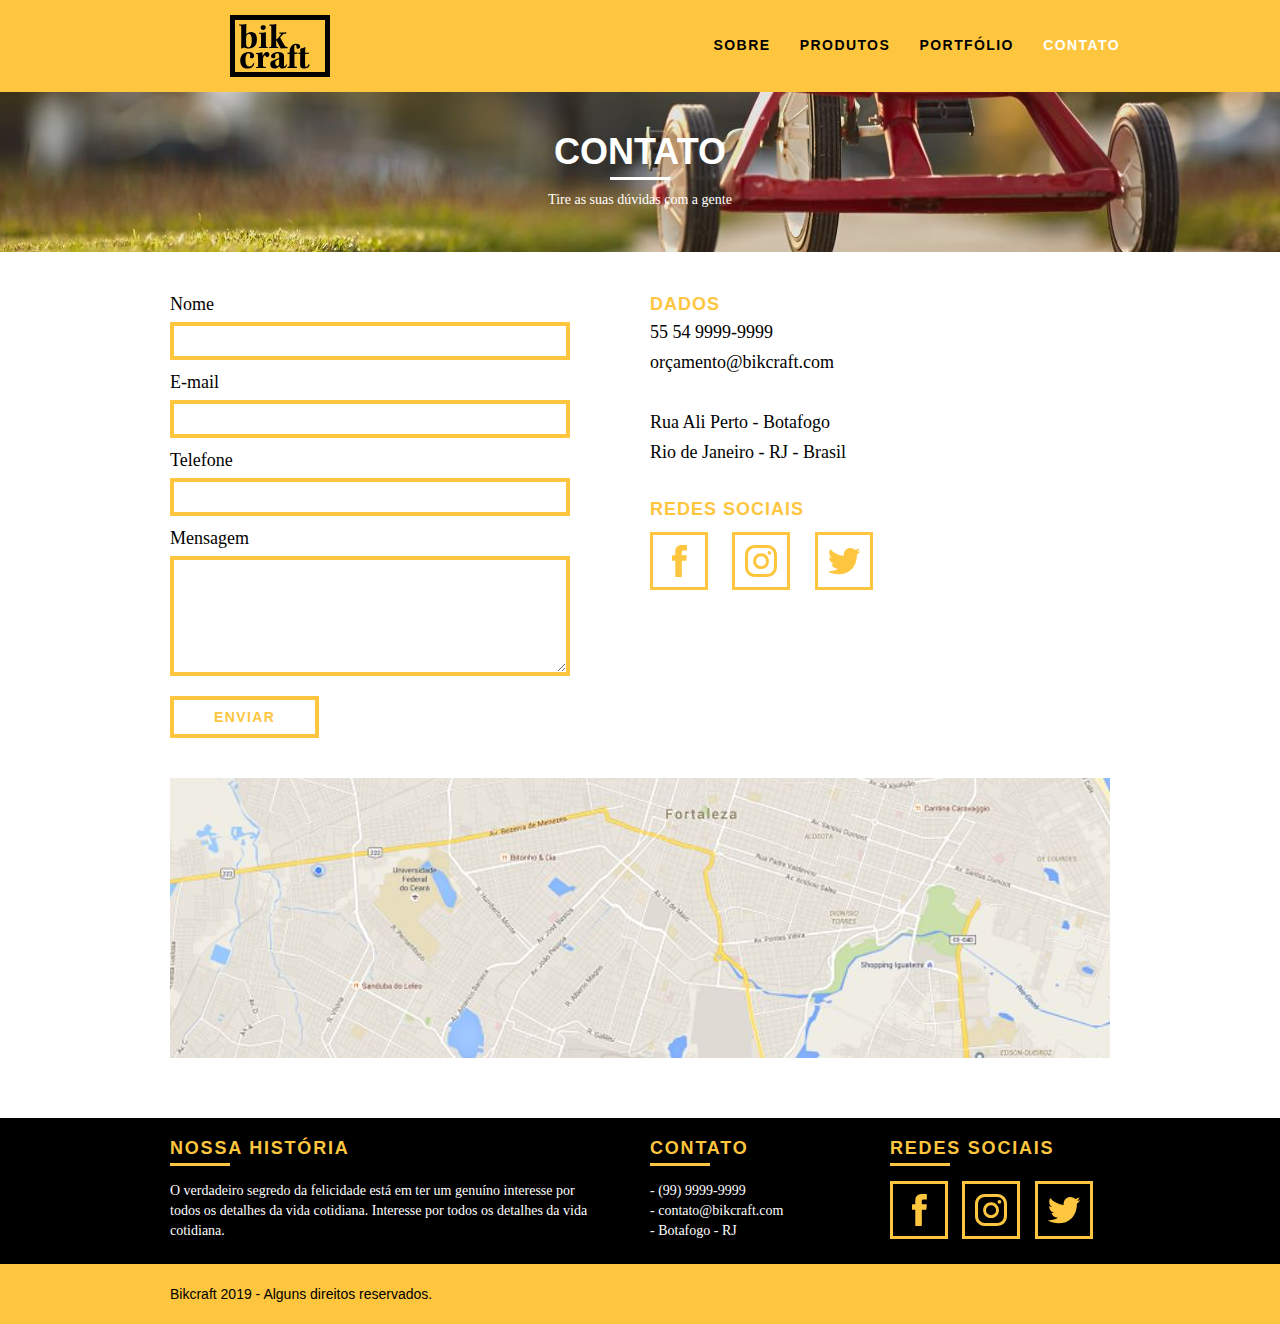
==== contato.html @ 880628d0 "Página de contato e responsividade" ====
<!DOCTYPE html>
<html lang="pt-br">
  <head>
    <meta charset="UTF-8" />
    <meta http-equiv="X-UA-Compatible" content="IE=edge" />
    <meta name="viewport" content="width=device-width, initial-scale=1.0" />
    <title>Bikcraft</title>
    <link rel="stylesheet" href="css/normalize.css" />
    <link rel="stylesheet" href="css/reset.css" />
    <link rel="stylesheet" href="css/grid.css" />
    <link rel="stylesheet" href="css/style.css" />
  </head>
  <body>
    <header class="header">
      <div class="container">
        <a href="index.html" class="grid-4">
          <img src="img/bikcraft.svg" alt="Bikcraft" />
        </a>
        <nav class="header_menu" class="grid-12">
          <ul>
            <li><a href="sobre.html">Sobre</a></li>
            <li><a href="produtos.html">Produtos</a></li>
            <li><a href="portfolio.html">Portfólio</a></li>
            <li><a href="contato.html" class="menu-ativo">Contato</a></li>
          </ul>
        </nav>
      </div>
    </header>
    <main id="contato">
      <section class="contato-introducao introducao-pags">
        <div class="container">
          <h1>Contato</h1>
          <p>Tire as suas dúvidas com a gente</p>
        </div>
      </section>
      <section class="contato container">
        <form id="contato-form" class="form grid-8">
          <label for="nome">Nome</label>
          <input type="text" id="nome" />
          <label for="email">E-mail</label>
          <input type="text" id="email" />
          <label for="telefone">Telefone</label>
          <input type="text" id="telefone" />
          <label for="mensagem">Mensagem</label>
          <textarea id="mensagem"></textarea>
          <button type="submit" class="btn btn-preto">Enviar</button>
        </form>
        <div class="contato-dados grid-8">
          <h3>Dados</h3>
          <span>55 54 9999-9999</span>
          <span>orçamento@bikcraft.com</span>
          <span>Rua Ali Perto - Botafogo</span>
          <span>Rio de Janeiro - RJ - Brasil</span>
          <h3>Redes sociais</h3>
          <ul>
            <li>
              <a href="http://facebook.com/" target="_blank"
                ><img src="img/redes-sociais/facebook.svg" alt="Facebook"
              /></a>
            </li>
            <li>
              <a href="http://instagram.com/" target="_blank"
                ><img src="img/redes-sociais/instagram.svg" alt="Instagram"
              /></a>
            </li>
            <li>
              <a href="http://twitter.com/" target="_blank"
                ><img src="img/redes-sociais/twitter.svg" alt="Twitter"
              /></a>
            </li>
          </ul>
        </div>
      </section>
      <section class="container contato-mapa">
        <a href="http://google.com/" class="grid-16" target="_blank">
          <img src="img/endereco.jpg" alt="Endereço da Bikcraft" />
        </a>
      </section>
      <footer>
        <div class="footer">
          <div class="container">
            <div class="grid-8 footer-historia">
              <h3>Nossa história</h3>
              <p>
                O verdadeiro segredo da felicidade está em ter um genuíno
                interesse por todos os detalhes da vida cotidiana. Interesse por
                todos os detalhes da vida cotidiana.
              </p>
            </div>

            <div class="grid-4 footer-contato">
              <h3>Contato</h3>
              <ul>
                <li>- (99) 9999-9999</li>
                <li>- contato@bikcraft.com</li>
                <li>- Botafogo - RJ</li>
              </ul>
            </div>

            <div class="grid-4 footer-redes">
              <h3>Redes sociais</h3>
              <ul>
                <li>
                  <a href="http://facebook.com/" target="_blank"
                    ><img src="img/redes-sociais/facebook.svg" alt="Facebook"
                  /></a>
                </li>
                <li>
                  <a href="http://instagram.com/" target="_blank"
                    ><img src="img/redes-sociais/instagram.svg" alt="Instagram"
                  /></a>
                </li>
                <li>
                  <a href="http://twitter.com/" target="_blank"
                    ><img src="img/redes-sociais/twitter.svg" alt="Twitter"
                  /></a>
                </li>
              </ul>
            </div>
          </div>
        </div>

        <div class="copy">
          <div class="container">
            <p class="grid-16">Bikcraft 2019 - Alguns direitos reservados.</p>
          </div>
        </div>
      </footer>
    </main>
  </body>
</html>
---- css/grid.css ----
*, *:before, *:after {
	-webkit-box-sizing: border-box; 
	-moz-box-sizing: border-box; 
	box-sizing: border-box;
  }
  
  .container {
	  width: 960px;
	  margin: 0 auto;
	  padding: 0px;
	  position: relative;
  }
  
  .container:after, .container:before {
	  content: " ";
	  display: table;
  }
  
  .container:after {
	  clear: both;
  }
  
  .grid-1, .grid-2, .grid-3, .grid-4, .grid-5, .grid-6, .grid-7, .grid-8, .grid-9, .grid-10, .grid-11, .grid-12, .grid-13, .grid-14, .grid-15, .grid-16, .grid-1-3 {
	  float: left;
	  margin-left: 10px;
	  margin-right: 10px;
  }
  
  .grid-1 	{width: 40px;}
  .grid-2 	{width: 100px;}
  .grid-3 	{width: 160px;}
  .grid-4 	{width: 220px;}
  .grid-5 	{width: 280px;}
  .grid-6 	{width: 340px;}
  .grid-7 	{width: 400px;}
  .grid-8 	{width: 460px;}
  .grid-9 	{width: 520px;}
  .grid-10 	{width: 580px;}
  .grid-11 	{width: 640px;}
  .grid-12 	{width: 700px;}
  .grid-13 	{width: 760px;}
  .grid-14 	{width: 820px;}
  .grid-15 	{width: 880px;}
  .grid-16 	{width: 940px;}
  .grid-1-3	{width: 300px;}
  
  @media only screen and (min-width: 788px) and (max-width: 979px) {
  
  .container {
	  width: 768px;
  }
  
  .grid-1	{width: 28px;}
  .grid-2	{width: 76px;}
  .grid-3	{width: 124px;}
  .grid-4	{width: 172px;}
  .grid-5	{width: 220px;}
  .grid-6	{width: 268px;}
  .grid-7	{width: 316px;}
  .grid-8	{width: 364px;}
  .grid-9	{width: 412px;}
  .grid-10	{width: 460px;}
  .grid-11	{width: 508px;}
  .grid-12	{width: 556px;}
  .grid-13	{width: 604px;}
  .grid-14	{width: 652px;}
  .grid-15	{width: 700px;}
  .grid-16	{width: 748px;}
  .grid-1-3	{width: 236px;}
  
  }
  
  @media only screen and (max-width: 787px) {
  .container {
	  width: 300px;
  }
  
  .grid-1, .grid-2, .grid-3, .grid-4, .grid-5, .grid-6, .grid-7, .grid-8, .grid-9, .grid-10, .grid-11, .grid-12, .grid-13, .grid-14, .grid-15, .grid-16, .grid-1-3 {
	  width: 300px;
	  margin: 0 0 20px 0;
	  float: none;
  }
  
  }
---- css/style.css ----
:root {
    --yellow: #FEC63E;
    --black: #000;
    --white: #FFF;
}

body {
    font-family: Arial, Helvetica, sans-serif;
}

a {
    transition: ease-in-out 0.3s;
}

p {
    font-family: Georgia, 'Times New Roman', Times, serif;
    font-size: 14px;
    line-height: 20px;
    color: var(--white);
}

h2, h3 {
    font-size: 24px;
    font-weight: bold;
    line-height: 30px;
    letter-spacing: 1px;
    text-transform: uppercase;
    text-align: center;
    margin-bottom: 40px;
}

h3 {
    text-align: unset;
}

h2::after, h3::after {
    content: '';
    display: block;
    width: 60px;
    height: 3px;
    background: var(--black);
    margin: 5px auto;
}


#padding-section section  {
    padding: 60px 0;
}

img {
    display: block;
    margin: 0 auto;
    max-width: 100%;
}

.btn {
    padding: 12px 31px;
    background-color: transparent;
    border: solid 4px var(--yellow);
    text-transform: uppercase;
    font-size: 14px;
    line-height: 20px;
    color: var(--yellow);
    font-weight: bold;
    letter-spacing: .1em;
    transition: ease-in-out 0.3s;
    display: inline-block;
}

.btn:hover {
    border-color: var(--white);
    color: var(--white);
}

.btn.btn-preto:hover {
    border-color: var(--black);
    color: var(--black);
}

.header {
    position: fixed;
    top: 0;
    width: 100%;
    background-color: var(--yellow);
    padding: 15px 0;
    z-index: 200;
}

.header_menu {
    text-align: right;
}

.header_menu ul li {
    display: inline-block;
    margin-left: 25px;
    margin-top: 20px;
}

.header_menu ul li a {
    color: var(--black);
    font-weight: bold;
    text-transform: uppercase;
    letter-spacing: .1em;
    font-size: 14px;
    line-height: 20px;
    padding: 10px 0;
}

.header_menu ul li a:hover {
    color: var(--white);
}

ul li a.menu-ativo {color: var(--white);}

.introducao {
    width: 100%;
    height: 380px;
    background: url("../img/bg.jpg") no-repeat center;
    background-size: cover;
    margin-top: 92px;
    text-align: center;
}

.introducao h1 {
    color: var(--white);
    text-transform: uppercase;
    font-weight: bold;
    font-size: 48px;
    line-height: 60px;
    margin-top: 80px;
}

.quote-externo {
    max-width: 262px;
    margin: 12px auto;
    font-style: italic;
}

.quote-externo p::before, .quote-externo p::after {
    content: '';
    display: block;
    width: 60px;
    height: 3px;
    background: var(--white);
    margin: 14.5px auto;
}

.quote-externo cite {
    display: block;
    font-family: Arial, Helvetica, sans-serif;
    font-size: 14px;
    font-weight: bold;
    line-height: 20px;
    letter-spacing: .1em;
    font-style: normal;
    color: var(--white);
    text-transform: uppercase;
    margin-bottom: 30px;
}

.produtos .imagem-produto{
    background-color: var(--black);
    padding: 20px;
    text-align: center;
}

.produtos .descricao-produto {
    padding: 20px;
    text-align: center;
    background-color: var(--yellow);
}

.produtos .descricao-produto h3 {
    margin-bottom: 0;
    font-size: 18px;
    letter-spacing: normal;
}

.produtos p {
    color: var(--black);
    line-height: 20px;
}

.call-action {
    padding-top: 20px;
    text-align: center;
    clear: both;
}

.call-action p {
    margin: 20px 0 15px 0;
    line-height: 20px;
}

.call-action .btn{
    padding: 12px 38px;
}

.portfolio {
    width: 100%;
    background-color: var(--black);
}

.portfolio h2 {
    color: var(--yellow);
    margin-bottom: 20px;
}
.portfolio h2::after {
    background-color: var(--yellow);
}

img.img-esporte {
    margin-top: 20px;
}

.qualidade {
    padding: 60px 0;
}

.qualidade::before {
    content: '';
    width: 634px;
    height: 83px;
    display: block;
    background: url("../img/linhas.svg") no-repeat center;
    position: absolute;
    top: 200px;
    right: 162.5px;
    z-index: -1;
}

.qualidade p {
    color: var(--black);
}

.qualidade h3 {
    margin-bottom: 20px;
}
.qualidade h3::after {
    margin: 6px auto;
}

.qualidade .lista-qualidade div {
    text-align: center;
    padding-top: 30px;
}

.quebra-texto {
    width: 100%;
    height: 220px;
    background: url("../img/bg-footer.jpg") no-repeat center;
    background-size: cover;
    text-align: center;
    padding-top: 40px;
}

.quebra-texto .quote-externo {
    max-width: 400px;
}

.footer {
    width: 100%;
    padding: 20px 0;
    background-color: var(--black);
    color: var(--white);
}

.footer h3 {
    font-size: 18px;
    line-height: 20px;
    letter-spacing: .1em;
    color: var(--yellow);
    margin-bottom: 15px;
}

.footer h3::after {
    margin: 5px 0 12px 0;
    background-color: var(--yellow);
}

.footer .footer-historia {
    padding-right: 40px;
}

.footer .footer-contato ul li {
    font-family: Georgia, 'Times New Roman', Times, serif;
    font-size: 14px;
    line-height: 20px;
}

.footer .footer-redes ul li {
    display: inline-block;
    margin-right: 10px;
}
.footer .footer-redes ul li a{
    border: 3px solid var(--yellow);
    display: block;
    padding: 10px;
}

.footer .footer-redes ul li a:hover{
    border-color: var(--white);
}

.copy {
    width: 100%;
    background-color: var(--yellow);
    padding: 20px 0;
}

.copy p{
    color: var(--black);
    font-family: Arial, Helvetica, sans-serif;
}


/* PÁGINA SOBRE */

.sobre-introducao {
    width: 100%;
    height: 160px;
    background: url("../img/bg-sobre.jpg") no-repeat center;
    background-size: cover;
    margin-top: 92px;
    text-align: center;
    padding: 40px 0;
}

.introducao-pags h1{
    text-transform: uppercase;
    font-size: 36px;
    line-height: 40px;
    font-weight: bold;
    color: var(--white);
}

.introducao-pags h1::after{
    content: '';
    display: block;
    width: 60px;
    height: 3px;
    background: var(--white);
    margin: 5px auto 10px auto;
}

.sobre h2, .sobre h2::after {
    text-align: start;
    margin: 5px 0 10px 0;
}

.sobre div:first-child {
    padding-right: 81px;
    padding-bottom: 50px;
}

.sobre p{
    font-size: 18px;
    line-height: 25px;
    color: var(--black);
}

.sobre ul{
    font-family: Georgia, 'Times New Roman', Times, serif;
    font-size: 18px;
    line-height: 25px;
}

#sobre section.sobre {
padding: 60px 0 10px 0;
}

/* PÁGINA PRODUTOS */

.produtos h2 {
    color: var(--white);
    text-transform: uppercase;
    font-weight: bold;
    font-size: 36px;
    letter-spacing: .1em;
    line-height: 40px;
}

.produtos h2::after, .produtos h2::before {
    content: '';
    display: block;
    width: 60px;
    height: 3px;
    background: var(--white);
    margin: 5px auto;
}

.produtos-introducao {
    width: 100%;
    height: 160px;
    background: url("../img/bg-produtos.jpg") no-repeat center;
    background-size: cover;
    margin-top: 92px;
    text-align: center;
    padding: 40px 0;
}

.produtos {
    padding-top: 60px;
}

.produtos div {
    padding: 10px 0;
}

.produtos .imagem-passeio {
    background: url("../img/produtos/passeio-1.jpg") no-repeat center;
    height: 280px;
    text-align: center;
    padding: 120px;
}

.produtos .icon-passeio {
    background: url("../img/produtos/passeio.svg") no-repeat center;
    background-color: var(--black);
    height: 280px;
}

.produtos .imagem-passeio2 {
    background: url("../img/produtos/passeio-2.jpg") no-repeat center;
    background-color: var(--black);
    height: 280px;
}

.produtos .texto-info {
    background-color: var(--black);
    padding: 0;
}

.produtos .texto-info p{
    color: var(--white);
    padding: 30px 30px 60px 30px;
    line-height: 25px;
    font-size: 18px;
    height: 180px;
}

div .infos-produto {
    padding: 0;
    overflow: auto;
}

.infos-produto ul li{
    float: left;
    background-color: var(--yellow);
    text-align: center;
    text-transform: uppercase;
    font-size: 18px;
    font-weight: bold;
    line-height: 20px;
    width: 229px;
    height: 49px;
    padding: 15px 0;
}

.infos-produto ul li:nth-child(1), .infos-produto ul li:nth-child(2){
    margin-bottom: 2px;
}

.infos-produto ul li:nth-child(even){  /* impares */
    margin-left: 2px;
}

/* esporte */

.produtos .imagem-esporte {
    background: url("../img/produtos/esporte-1.jpg") no-repeat center;
    height: 280px;
    text-align: center;
    padding: 120px;
}

.produtos .icon-esporte {
    background: url("../img/produtos/esporte.svg") no-repeat center;
    background-color: var(--black);
    height: 280px;
}

.produtos .imagem-esporte2 {
    background: url("../img/produtos/esporte-2.jpg") no-repeat center;
    background-color: var(--black);
    height: 280px;
}

/* retro */

.produtos .imagem-retro {
    background: url("../img/produtos/retro-1.jpg") no-repeat center;
    height: 280px;
    text-align: center;
    padding: 120px;
}

.produtos .icon-retro {
    background: url("../img/produtos/retro.svg") no-repeat center;
    background-color: var(--black);
    height: 280px;
}

.produtos .imagem-retro2 {
    background: url("../img/produtos/retro-2.jpg") no-repeat center;
    background-color: var(--black);
    height: 280px;
}

/* orcamento */

.orcamento {
    padding: 40px 0;
    margin-top: 60px;
    background-color: var(--black);
    width: 100%;
}
.orcamento h2 {
    color: var(--yellow);
}
.orcamento h2::after {
    background-color: var(--yellow);
}
#produtos .form {
    padding-right: 60px;
}
#produtos .form label {
    display: block;
    color: var(--white);
    font-family: Georgia, 'Times New Roman', Times, serif;
    font-size: 18px;
    line-height: 25px;
    margin-bottom: 5px;
}
#produtos .form input {
    display: block;
    width: 100%;
    margin-bottom: 10px;
    border: 4px solid var(--yellow);
    background-color: transparent;
    color: var(--white);
    padding: 7px 10px;
    outline: none;
    font-size: 14px;
    font-family: Georgia, 'Times New Roman', Times, serif;
}
#produtos .form textarea {
    display: block;
    height: 120px;
    width: 100%;
    margin-bottom: 10px;
    border: 4px solid var(--yellow);
    background-color: transparent;
    color: var(--white);
    padding: 7px 10px;
    outline: none;
    font-size: 14px;
    font-family: Georgia, 'Times New Roman', Times, serif;
}

#produtos .form button.btn {
    padding: 7px 40px;
    margin-top: 10px;
    cursor: pointer;
    clear: both;
}

#produtos .orcamento-dados {
    color: var(--white);
}

#produtos .orcamento-dados h3{
    margin: 0;
    font-size: 18px;
    line-height: 25px;
    color: var(--yellow);
    font-weight: bold;
}

#produtos .orcamento-dados span{
    display: block;
    font-size: 18px;
    line-height: 30px;
    font-family: Georgia, 'Times New Roman', Times, serif;
}

#produtos .orcamento-dados span:nth-of-type(even) {
    margin-bottom: 30px;
}

#produtos .orcamento-dados ul {
    padding-right: 60px;
}

#produtos .orcamento-dados ul li {
    font-family: Georgia, 'Times New Roman', Times, serif;
    font-size: 14px;
    padding: 10px 15px;
}

#produtos .orcamento-dados ul li:nth-child(odd) {
    background-color: #1d1d1d;
}


#produtos .orcamento-dados p {
    margin: 8px 0;
}

/* porfólio */

.portfolio-introducao {
    width: 100%;
    height: 160px;
    background: url("../img/bg-portfolio.jpg") no-repeat center;
    background-size: cover;
    margin-top: 92px;
    text-align: center;
    padding: 40px 0;
}

#portfolio .portfolio {
    padding: 40px 0;
}

#portfolio .quote-clientes {
    padding: 60px 0;
    max-width: 460px;
    margin: 0 auto;
}

#portfolio .quote-clientes p{
    color: var(--black);
    font-size: 18px;
    line-height: 25px;
    text-align: center;
    font-style: italic;
    margin-bottom: 20px;
}

#portfolio .quote-clientes cite{
    font-weight: bold;
    font-size: 18px;
    float: right;
    font-style: normal;
}

/* contato */

.contato-introducao {
    width: 100%;
    height: 160px;
    background: url("../img/bg-contato.jpg") no-repeat center;
    background-size: cover;
    margin-top: 92px;
    text-align: center;
    padding: 40px 0;
}

.contato {
    padding: 40px 0;
}

#contato-form {
    padding-right: 60px;
}

#contato-form label{
    display: block;
    font-family: Georgia, 'Times New Roman', Times, serif;
    font-size: 18px;
    line-height: 25px;
    margin-bottom: 5px;
}

#contato-form input {
    display: block;
    width: 100%;
    margin-bottom: 10px;
    border: 4px solid var(--yellow);
    background-color: transparent;
    padding: 7px 10px;
    outline: none;
    font-size: 14px;
    font-family: Georgia, 'Times New Roman', Times, serif;
}
#contato-form textarea {
    display: block;
    height: 120px;
    width: 100%;
    margin-bottom: 10px;
    border: 4px solid var(--yellow);
    background-color: transparent;
    padding: 7px 10px;
    outline: none;
    font-size: 14px;
    font-family: Georgia, 'Times New Roman', Times, serif;
}

#contato-form button.btn {
    padding: 7px 40px;
    margin-top: 10px;
    cursor: pointer;
    clear: both;
}

#contato .contato-dados {
    color: var(--black);
}

#contato .contato-dados h3{
    margin: 0;
    font-size: 18px;
    line-height: 25px;
    color: var(--yellow);
    font-weight: bold;
}

#contato .contato-dados h3::after{
    display: none;
}

#contato .contato-dados span{ 
    display: block;
    font-size: 18px;
    line-height: 30px;
    font-family: Georgia, 'Times New Roman', Times, serif;
}

#contato .contato-dados span:nth-of-type(even) { 
    margin-bottom: 30px;
}

#contato .contato-dados p {
    margin: 8px 0;
}

#contato .contato-dados ul {
    margin-top: 10px;
}
#contato .contato-dados ul li {
    font-family: Georgia, 'Times New Roman', Times, serif;
    font-size: 14px;
    display: inline-block;
    margin-right: 20px;
}
#contato .contato-dados ul li a{
    border: 3px solid var(--yellow);
    display: block;
    padding: 10px;
}
#contato .contato-dados ul li a:hover{
    border-color: var(--black);
}

#contato .contato-mapa {
    margin-bottom: 60px;
}
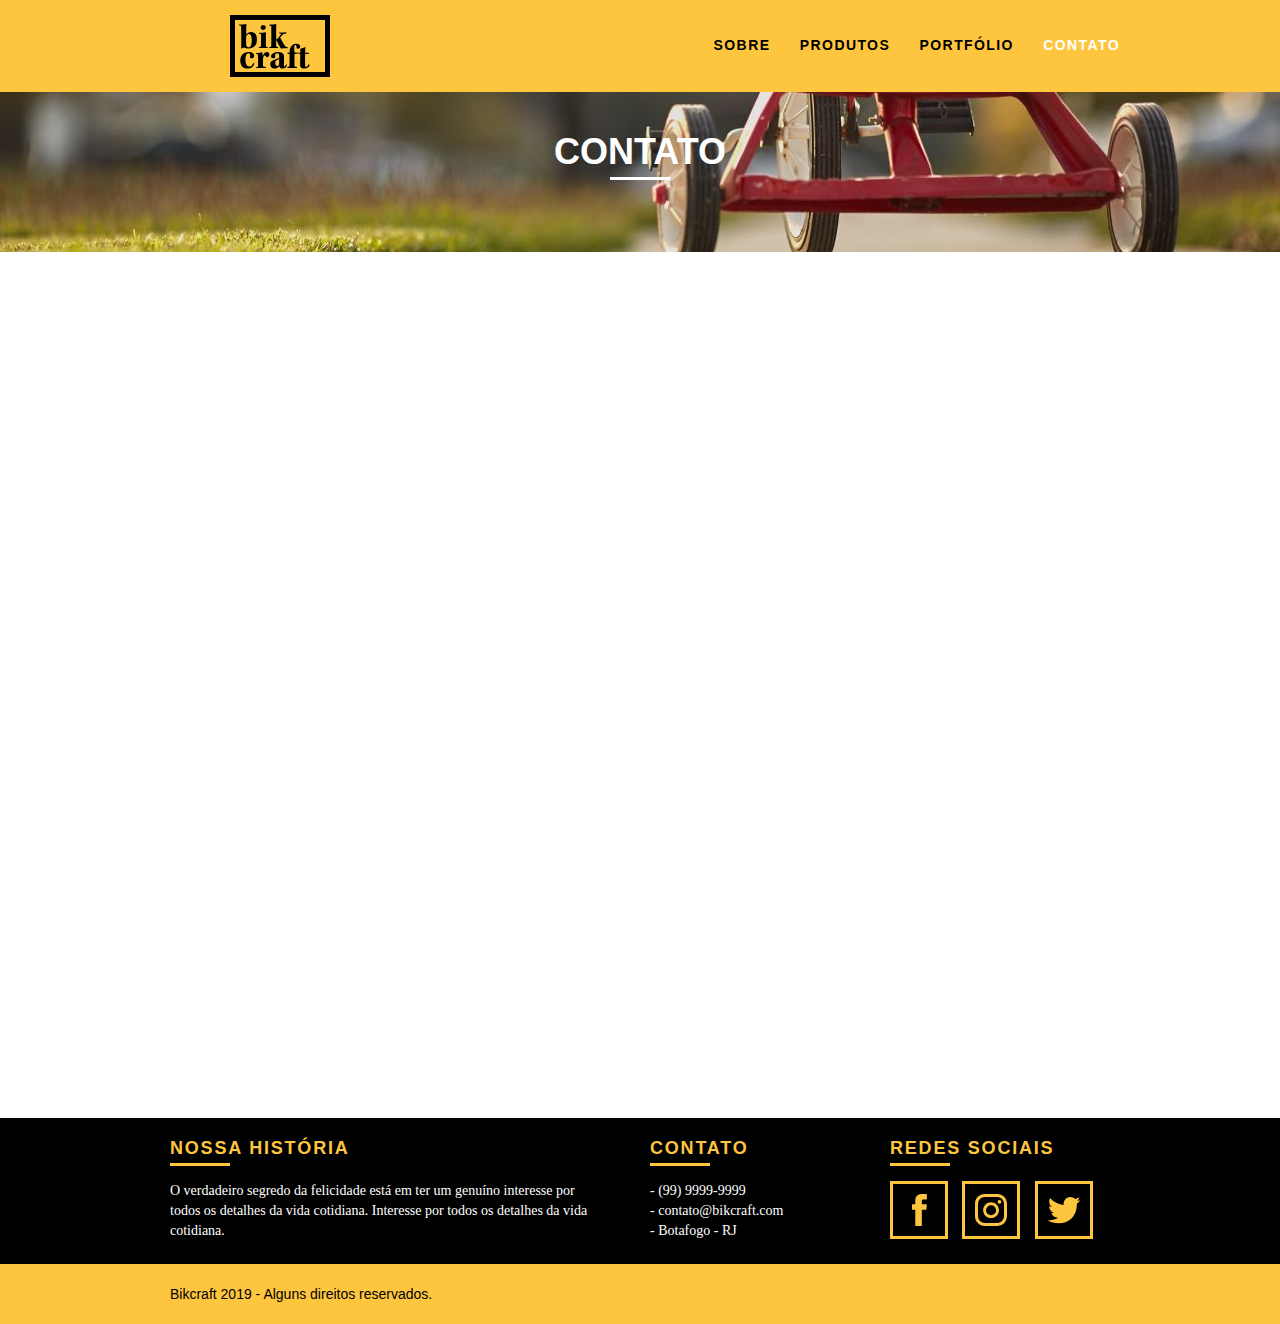
==== commit 7a2c7cd2: "Animações" ====
--- a/contato.html
+++ b/contato.html
@@ -9,7 +9,9 @@
     <link rel="stylesheet" href="css/reset.css" />
     <link rel="stylesheet" href="css/grid.css" />
     <link rel="stylesheet" href="css/style.css" />
+    <link rel="stylesheet" href="css/responsivo.css" />
   </head>
+  <script>document.documentElement.classList.add("js")</script>
   <body>
     <header class="header">
       <div class="container">
@@ -29,11 +31,11 @@
     <main id="contato">
       <section class="contato-introducao introducao-pags">
         <div class="container">
-          <h1>Contato</h1>
-          <p>Tire as suas dúvidas com a gente</p>
+          <h1 data-anime="400" class="fadeInDown">Contato</h1>
+          <p data-anime="800" class="fadeInDown">Tire as suas dúvidas com a gente</p>
         </div>
       </section>
-      <section class="contato container">
+      <section class="contato container fadeInDown" data-anime="1200">
         <form id="contato-form" class="form grid-8">
           <label for="nome">Nome</label>
           <input type="text" id="nome" />
@@ -71,7 +73,7 @@
           </ul>
         </div>
       </section>
-      <section class="container contato-mapa">
+      <section class="container contato-mapa fadeInDown" data-anime="1600">
         <a href="http://google.com/" class="grid-16" target="_blank">
           <img src="img/endereco.jpg" alt="Endereço da Bikcraft" />
         </a>
@@ -127,5 +129,7 @@
         </div>
       </footer>
     </main>
+    <script src="./js/simple-anime.js"></script>
+    <script src="./js/script.js"></script>
   </body>
 </html>
--- a/css/style.css
+++ b/css/style.css
@@ -54,7 +54,7 @@
 }
 
 .btn {
-    padding: 12px 31px;
+    padding: 10px 31px;
     background-color: transparent;
     border: solid 4px var(--yellow);
     text-transform: uppercase;
@@ -132,7 +132,7 @@
 
 .quote-externo {
     max-width: 262px;
-    margin: 12px auto;
+    margin: 10px auto;
     font-style: italic;
 }
 
@@ -142,7 +142,7 @@
     width: 60px;
     height: 3px;
     background: var(--white);
-    margin: 14.5px auto;
+    margin: 14px auto;
 }
 
 .quote-externo cite {
@@ -155,7 +155,11 @@
     font-style: normal;
     color: var(--white);
     text-transform: uppercase;
-    margin-bottom: 30px;
+    margin-bottom: 20px;
+}
+
+#produtos-home {
+    color: var(--black);
 }
 
 .produtos .imagem-produto{
@@ -755,4 +759,48 @@
 
 #contato .contato-mapa {
     margin-bottom: 60px;
-}+}
+
+.js [data-slide-nav] {
+    display: block;
+    text-align: center;
+    margin-top: 20px;
+}
+
+.js [data-slide-nav] button {
+    display: inline-block;
+    width: 12px;
+    height: 12px;
+    margin: 4px;
+    border: none;
+    padding: 0;
+    border-radius: 6px;
+    text-indent: -999px;
+    overflow: hidden;
+    background: #1d1d1d;
+    cursor: pointer;
+}
+.js [data-slide-nav] button.active {
+    background: var(--yellow);
+}
+
+.js [data-anime] {
+    opacity: 0;
+  }
+  .js .fadeInDown {
+    transform: translate3d(0,-20px,0);
+  }
+  .js .fadeInUp {
+    transform: translate3d(0,20px,0);
+  }
+  .js .fadeInRight {
+    transform: translate3d(20px,0,0);
+  }
+  .js .fadeInLeft {
+    transform: translate3d(-20px,0,0);
+  }
+  .js .anime {
+    opacity: 1;
+    transform: none;
+    transition: transform .8s, opacity .8s;
+  }--- a/css/responsivo.css
+++ b/css/responsivo.css
@@ -0,0 +1,112 @@
+/* Tablets */
+@media only screen and (min-width: 788px) and (max-width: 979px) {
+  .qualidade::before {
+    right: 66px;
+}
+
+.footer .footer-redes ul li a{
+  padding: 6px;
+}
+.footer .footer-redes ul li a img{
+  width: 26px;
+  height: 26px;
+}
+
+.produtos .imagem-passeio, .produtos .imagem-esporte, .produtos .imagem-retro {
+  padding: 110px;
+}
+
+.produtos .texto-info p {
+  padding: 20px 30px;
+  font-size: 14px;
+}
+
+.infos-produto ul li {
+  width: 181px;
+}
+}
+
+/* Smartphone */
+@media only screen and (max-width: 787px) {
+
+  /* header */
+  .header {position: relative; padding-bottom: 15px;}
+  .header img{margin: 0 auto 10px auto;}
+  .header_menu {text-align: center;}
+  .header_menu ul li {margin: 5px; }
+  .header_menu ul li a {border: 4px solid black; width: 136px; display: block;
+  float: left;}
+  .header_menu ul li a:hover {border-color: white;}
+  ul li a.menu-ativo {border-color: white;}
+  
+  /* banner introducao */
+  .introducao {margin-top: 0; padding: 40px 0; width: 100%;
+    height: 380px;
+    background: url("../img/bg-responsivo.jpg") no-repeat center;
+    background-size: cover;}
+  .introducao h1{margin-top: 0; font-size: 36px;}
+  .quote-externo p::before, .quote-externo p::after {
+    margin: 10px auto;}
+  .quote-externo cite {margin-bottom: 15px;}
+
+  .produtos div {
+    padding: 0;
+  }
+  #padding-section section {
+    padding: 30px 0;
+  }
+  #produtos-home {
+    margin-bottom: 20px;
+  }
+
+  .qualidade::before {
+    display: none;
+}
+  .call-action {
+    padding-top: 10px;
+}
+
+.sobre-introducao, .portfolio-introducao, .produtos-introducao, .contato-introducao {
+  margin-top: 0px;
+}
+
+.sobre div:first-child {
+  padding-right: 0;
+  padding-bottom: 10px;
+}
+
+.sobre p{
+  font-size: 14px;
+  line-height: 20px;
+}
+
+.sobre ul{
+  font-size: 14px;
+  line-height: 25px;
+}
+
+.produtos .imagem-passeio, .produtos .imagem-esporte, .produtos .imagem-retro {
+  padding: 110px 0px;
+}
+
+.produtos .texto-info p {
+  padding: 20px 30px;
+  height: auto;
+  font-size: 14px;
+}
+
+.infos-produto ul li {
+  font-size: 14px;
+  width: 149px;
+}
+
+#produtos .form, #produtos .orcamento-dados ul {
+  padding-right: 0;
+}
+
+#contato-form {
+  padding-right: 0;
+  margin-bottom: 40px;
+}
+
+}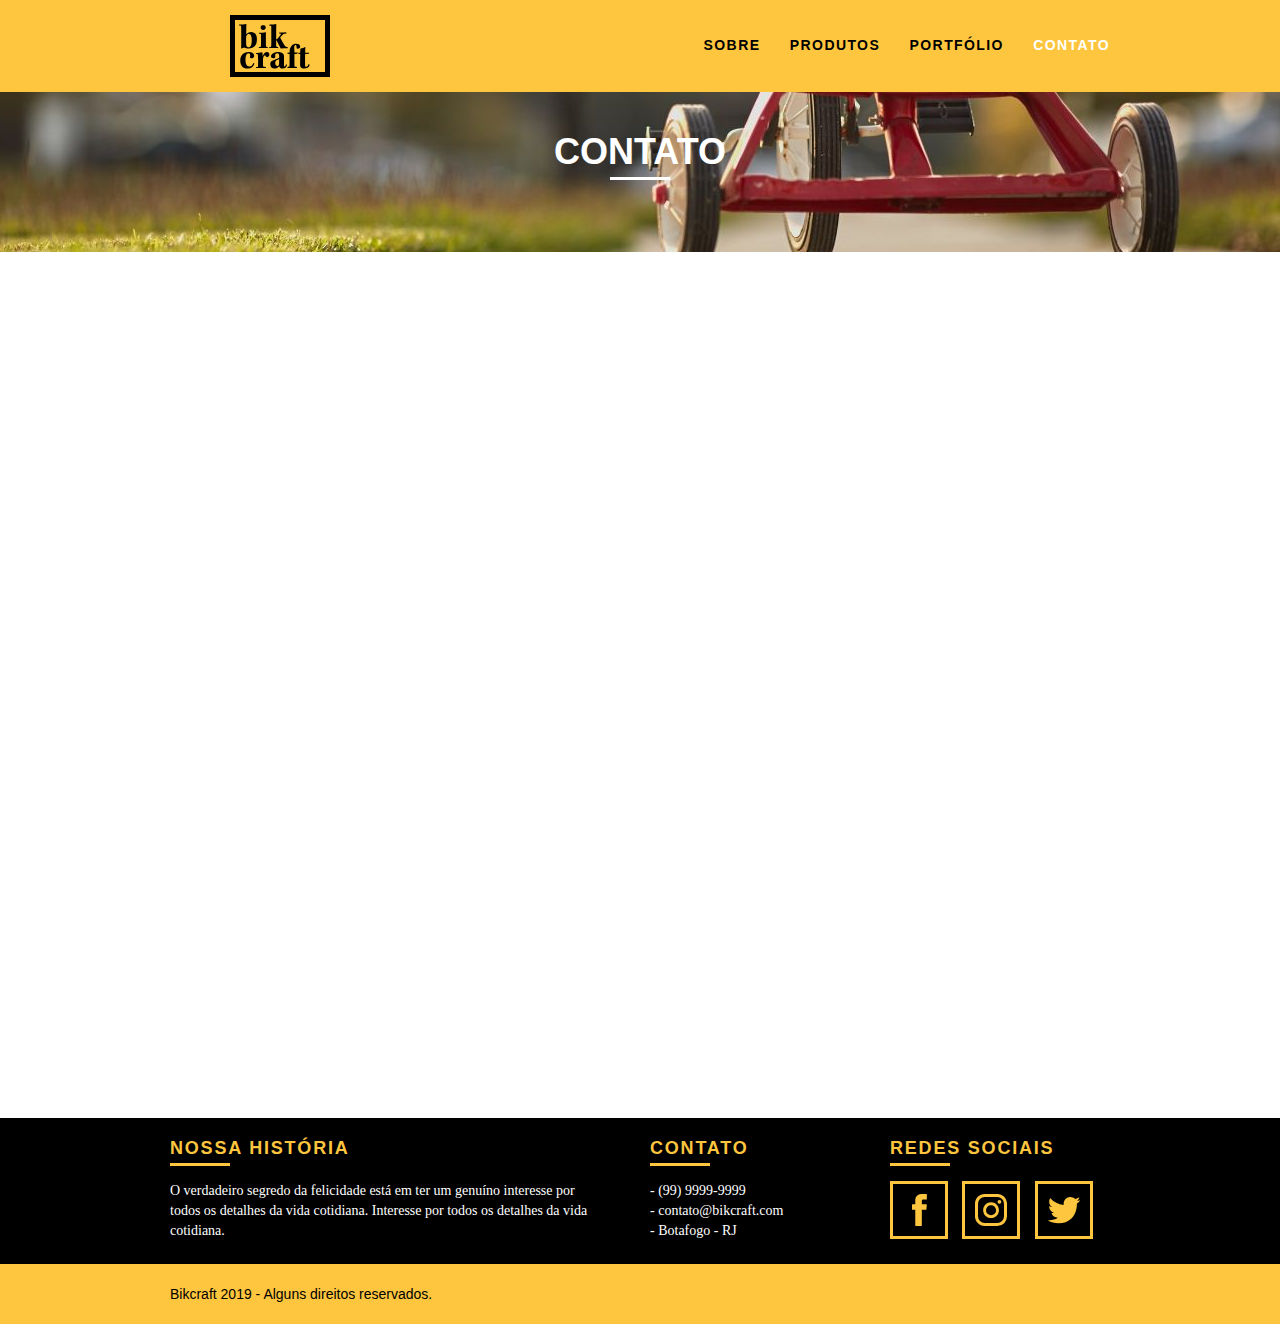
==== commit 9762579a: "Ajustes finais" ====
--- a/contato.html
+++ b/contato.html
@@ -4,21 +4,28 @@
     <meta charset="UTF-8" />
     <meta http-equiv="X-UA-Compatible" content="IE=edge" />
     <meta name="viewport" content="width=device-width, initial-scale=1.0" />
-    <title>Bikcraft</title>
-    <link rel="stylesheet" href="css/normalize.css" />
-    <link rel="stylesheet" href="css/reset.css" />
-    <link rel="stylesheet" href="css/grid.css" />
-    <link rel="stylesheet" href="css/style.css" />
-    <link rel="stylesheet" href="css/responsivo.css" />
+    <title>Bikcraft - Fale conosco</title>
+    <meta name="description" content="Compre a sua bicicleta personalizada na Bikcraft. Possuímos modelos Passeio,
+    Retrô e Esporte.">
+
+    <meta property="og:type" content="website"/>
+    <meta property="og:title" content="Bikcraft - Fale conosco"/>
+    <meta property="og:description" content="Compre a sua bicicleta personalizada na Bikcraft. Possuímos modelos Passeio,
+    Retrô e Esporte."/>
+    <meta property="og:url" content="http://bikcraft.com/contato.html"/>
+    <meta property="og:image" content="http://bikcraft.com/img/og-image.png"/>
+    <meta name="viewport" content="width=device-width, initial-scale=1">
+
+    <link rel="shortcut icon" href="favicon.ico">
+    <link rel="stylesheet" href="css/styles.css" />
   </head>
-  <script>document.documentElement.classList.add("js")</script>
   <body>
     <header class="header">
       <div class="container">
         <a href="index.html" class="grid-4">
           <img src="img/bikcraft.svg" alt="Bikcraft" />
         </a>
-        <nav class="header_menu" class="grid-12">
+        <nav class="header_menu grid-12">
           <ul>
             <li><a href="sobre.html">Sobre</a></li>
             <li><a href="produtos.html">Produtos</a></li>
@@ -36,16 +43,20 @@
         </div>
       </section>
       <section class="contato container fadeInDown" data-anime="1200">
-        <form id="contato-form" class="form grid-8">
+        <form id="contato-form" method="POST" action="./enviar-sendgrid.php" class="form grid-8 formphp">
           <label for="nome">Nome</label>
-          <input type="text" id="nome" />
+          <input type="text" id="nome" name="nome" required/>
           <label for="email">E-mail</label>
-          <input type="text" id="email" />
+          <input type="text" id="email" name="email" required/>
           <label for="telefone">Telefone</label>
-          <input type="text" id="telefone" />
+          <input type="text" id="telefone" name="telefone"/>
+          <label for="leaveblank" class="nao-aparece">Se você não for um robô, deixe em branco.</label>
+          <input type="text" id="leavelbank" class="nao-aparece" name="leaveblank">
+          <label for="dontchange" class="nao-aparece">Se você não for um robô, não mude esse campo.</label>
+          <input type="text" id="dontchange" class="nao-aparece" name="dontchange" value="http://">
           <label for="mensagem">Mensagem</label>
-          <textarea id="mensagem"></textarea>
-          <button type="submit" class="btn btn-preto">Enviar</button>
+          <textarea id="mensagem" name="mensagem"></textarea>
+          <button type="submit" class="btn btn-preto" id="enviar" name="enviar">Enviar</button>
         </form>
         <div class="contato-dados grid-8">
           <h3>Dados</h3>
@@ -129,6 +140,8 @@
         </div>
       </footer>
     </main>
+    <script>document.documentElement.classList.add("js")</script>
+    <script src="./js/simple-form.js"></script>
     <script src="./js/simple-anime.js"></script>
     <script src="./js/script.js"></script>
   </body>
--- a/css/styles.css
+++ b/css/styles.css
@@ -0,0 +1 @@
+html{line-height:1.15;-webkit-text-size-adjust:100%}body{margin:0}main{display:block}h1{font-size:2em;margin:.67em 0}hr{box-sizing:content-box;height:0;overflow:visible}pre{font-family:monospace,monospace;font-size:1em}a{background-color:transparent}abbr[title]{border-bottom:none;text-decoration:underline;text-decoration:underline dotted}b,strong{font-weight:bolder}code,kbd,samp{font-family:monospace,monospace;font-size:1em}small{font-size:80%}sub,sup{font-size:75%;line-height:0;position:relative;vertical-align:baseline}sub{bottom:-.25em}sup{top:-.5em}img{border-style:none}button,input,optgroup,select,textarea{font-family:inherit;font-size:100%;line-height:1.15;margin:0}button,input{overflow:visible}button,select{text-transform:none}button,[type="button"],[type="reset"],[type="submit"]{-webkit-appearance:button}button::-moz-focus-inner,[type="button"]::-moz-focus-inner,[type="reset"]::-moz-focus-inner,[type="submit"]::-moz-focus-inner{border-style:none;padding:0}button:-moz-focusring,[type="button"]:-moz-focusring,[type="reset"]:-moz-focusring,[type="submit"]:-moz-focusring{outline:1px dotted ButtonText}fieldset{padding:.35em .75em .625em}legend{box-sizing:border-box;color:inherit;display:table;max-width:100%;padding:0;white-space:normal}progress{vertical-align:baseline}textarea{overflow:auto}[type="checkbox"],[type="radio"]{box-sizing:border-box;padding:0}[type="number"]::-webkit-inner-spin-button,[type="number"]::-webkit-outer-spin-button{height:auto}[type="search"]{-webkit-appearance:textfield;outline-offset:-2px}[type="search"]::-webkit-search-decoration{-webkit-appearance:none}::-webkit-file-upload-button{-webkit-appearance:button;font:inherit}details{display:block}summary{display:list-item}template{display:none}[hidden]{display:none}a{text-decoration:none}ol,ul{list-style:none}html,body,div,span,iframe,h1,h2,h3,h4,h5,h6,p,blockquote,a,em,img,dl,dt,dd,ol,ul,li,fieldset,form,label,legend,article,footer,header,nav,section,main{margin:0;padding:0;border:0;vertical-align:baseline}h1,h2,h3,h4,h5,h6,p,a,ul{font-size:1em;font-weight:400}*,:before,:after{-webkit-box-sizing:border-box;-moz-box-sizing:border-box;box-sizing:border-box}.container{width:960px;margin:0 auto;padding:0;position:relative}.container:after,.container:before{content:" ";display:table}.container:after{clear:both}.grid-1,.grid-2,.grid-3,.grid-4,.grid-5,.grid-6,.grid-7,.grid-8,.grid-9,.grid-10,.grid-11,.grid-12,.grid-13,.grid-14,.grid-15,.grid-16,.grid-1-3{float:left;margin-left:10px;margin-right:10px}.grid-1{width:40px}.grid-2{width:100px}.grid-3{width:160px}.grid-4{width:220px}.grid-5{width:280px}.grid-6{width:340px}.grid-7{width:400px}.grid-8{width:460px}.grid-9{width:520px}.grid-10{width:580px}.grid-11{width:640px}.grid-12{width:700px}.grid-13{width:760px}.grid-14{width:820px}.grid-15{width:880px}.grid-16{width:940px}.grid-1-3{width:300px}@media only screen and (min-width: 788px) and (max-width: 979px){.container{width:768px}.grid-1{width:28px}.grid-2{width:76px}.grid-3{width:124px}.grid-4{width:172px}.grid-5{width:220px}.grid-6{width:268px}.grid-7{width:316px}.grid-8{width:364px}.grid-9{width:412px}.grid-10{width:460px}.grid-11{width:508px}.grid-12{width:556px}.grid-13{width:604px}.grid-14{width:652px}.grid-15{width:700px}.grid-16{width:748px}.grid-1-3{width:236px}}@media only screen and (max-width: 787px){.container{width:300px}.grid-1,.grid-2,.grid-3,.grid-4,.grid-5,.grid-6,.grid-7,.grid-8,.grid-9,.grid-10,.grid-11,.grid-12,.grid-13,.grid-14,.grid-15,.grid-16,.grid-1-3{width:300px;margin:0 0 20px;float:none}}:root{--yellow:#fec63e;--black:#000;--white:#fff}body{font-family:Arial,Helvetica,sans-serif}a{transition:ease-in-out .3s}p{font-family:Georgia,"Times New Roman",Times,serif;font-size:14px;line-height:20px;color:var(--white)}h2,h3{font-size:24px;font-weight:700;line-height:30px;letter-spacing:1px;text-transform:uppercase;text-align:center;margin-bottom:40px}h3{text-align:unset}h2::after,h3::after{content:"";display:block;width:60px;height:3px;background:var(--black);margin:5px auto}#padding-section section{padding:60px 0}img{display:block;margin:0 auto;max-width:100%}.btn{padding:10px 31px;background-color:transparent;border:solid 4px var(--yellow);text-transform:uppercase;font-size:14px;line-height:20px;color:var(--yellow);font-weight:700;letter-spacing:.1em;transition:ease-in-out .3s;display:inline-block}.btn:hover{border-color:var(--white);color:var(--white)}.btn.btn-preto:hover{border-color:var(--black);color:var(--black)}.header{position:fixed;top:0;width:100%;background-color:var(--yellow);padding:15px 0;z-index:200}.header_menu{text-align:right}.header_menu ul li{display:inline-block;margin-left:25px;margin-top:20px}.header_menu ul li a{color:var(--black);font-weight:700;text-transform:uppercase;letter-spacing:.1em;font-size:14px;line-height:20px;padding:10px 0}.header_menu ul li a:hover{color:var(--white)}ul li a.menu-ativo{color:var(--white)}.introducao{width:100%;height:380px;background:url(../img/bg.jpg) no-repeat center;background-size:cover;margin-top:92px;text-align:center}.introducao h1{color:var(--white);text-transform:uppercase;font-weight:700;font-size:48px;line-height:60px;margin-top:80px}.quote-externo{max-width:262px;margin:10px auto;font-style:italic}.quote-externo p::before,.quote-externo p::after{content:"";display:block;width:60px;height:3px;background:var(--white);margin:14px auto}.quote-externo cite{display:block;font-family:Arial,Helvetica,sans-serif;font-size:14px;font-weight:700;line-height:20px;letter-spacing:.1em;font-style:normal;color:var(--white);text-transform:uppercase;margin-bottom:20px}#produtos-home{color:var(--black)}.produtos .imagem-produto{background-color:var(--black);padding:20px;text-align:center}.produtos .descricao-produto{padding:20px;text-align:center;background-color:var(--yellow)}.produtos .descricao-produto h3{margin-bottom:0;font-size:18px;letter-spacing:normal}.produtos p{color:var(--black);line-height:20px}.call-action{padding-top:20px;text-align:center;clear:both}.call-action p{margin:20px 0 15px;line-height:20px}.call-action .btn{padding:12px 38px}.portfolio{width:100%;background-color:var(--black)}.portfolio h2{color:var(--yellow);margin-bottom:20px}.portfolio h2::after{background-color:var(--yellow)}img.img-esporte{margin-top:20px}.qualidade{padding:60px 0}.qualidade::before{content:"";width:634px;height:83px;display:block;background:url(../img/linhas.svg) no-repeat center;position:absolute;top:200px;right:162.5px;z-index:-1}.qualidade p{color:var(--black)}.qualidade h3{margin-bottom:20px}.qualidade h3::after{margin:6px auto}.qualidade .lista-qualidade div{text-align:center;padding-top:30px}.quebra-texto{width:100%;height:220px;background:url(../img/bg-footer.jpg) no-repeat center;background-size:cover;text-align:center;padding-top:40px}.quebra-texto .quote-externo{max-width:400px}.footer{width:100%;padding:20px 0;background-color:var(--black);color:var(--white)}.footer h3{font-size:18px;line-height:20px;letter-spacing:.1em;color:var(--yellow);margin-bottom:15px}.footer h3::after{margin:5px 0 12px;background-color:var(--yellow)}.footer .footer-historia{padding-right:40px}.footer .footer-contato ul li{font-family:Georgia,"Times New Roman",Times,serif;font-size:14px;line-height:20px}.footer .footer-redes ul li{display:inline-block;margin-right:10px}.footer .footer-redes ul li a{border:3px solid var(--yellow);display:block;padding:10px}.footer .footer-redes ul li a:hover{border-color:var(--white)}.copy{width:100%;background-color:var(--yellow);padding:20px 0}.copy p{color:var(--black);font-family:Arial,Helvetica,sans-serif}.sobre-introducao{width:100%;height:160px;background:url(../img/bg-sobre.jpg) no-repeat center;background-size:cover;margin-top:92px;text-align:center;padding:40px 0}.introducao-pags h1{text-transform:uppercase;font-size:36px;line-height:40px;font-weight:700;color:var(--white)}.introducao-pags h1::after{content:"";display:block;width:60px;height:3px;background:var(--white);margin:5px auto 10px}.sobre h2,.sobre h2::after{text-align:start;margin:5px 0 10px}.sobre div:first-child{padding-right:81px;padding-bottom:50px}.sobre p{font-size:18px;line-height:25px;color:var(--black)}.sobre ul{font-family:Georgia,"Times New Roman",Times,serif;font-size:18px;line-height:25px}#sobre section.sobre{padding:60px 0 10px}.produtos h2{color:var(--white);text-transform:uppercase;font-weight:700;font-size:36px;letter-spacing:.1em;line-height:40px}.produtos h2::after,.produtos h2::before{content:"";display:block;width:60px;height:3px;background:var(--white);margin:5px auto}.produtos-introducao{width:100%;height:160px;background:url(../img/bg-produtos.jpg) no-repeat center;background-size:cover;margin-top:92px;text-align:center;padding:40px 0}.produtos{padding-top:60px}.produtos div{padding:10px 0}.produtos .imagem-passeio{background:url(../img/produtos/passeio-1.jpg) no-repeat center;height:280px;text-align:center;padding:120px}.produtos .icon-passeio{background:url(../img/produtos/passeio.svg) no-repeat center;background-color:var(--black);height:280px}.produtos .imagem-passeio2{background:url(../img/produtos/passeio-2.jpg) no-repeat center;background-color:var(--black);height:280px}.produtos .texto-info{background-color:var(--black);padding:0}.produtos .texto-info p{color:var(--white);padding:30px 30px 60px;line-height:25px;font-size:18px;height:180px}div .infos-produto{padding:0;overflow:auto}.infos-produto ul li{float:left;background-color:var(--yellow);text-align:center;text-transform:uppercase;font-size:18px;font-weight:700;line-height:20px;width:229px;height:49px;padding:15px 0}.infos-produto ul li:nth-child(1),.infos-produto ul li:nth-child(2){margin-bottom:2px}.infos-produto ul li:nth-child(even){margin-left:2px}.produtos .imagem-esporte{background:url(../img/produtos/esporte-1.jpg) no-repeat center;height:280px;text-align:center;padding:120px}.produtos .icon-esporte{background:url(../img/produtos/esporte.svg) no-repeat center;background-color:var(--black);height:280px}.produtos .imagem-esporte2{background:url(../img/produtos/esporte-2.jpg) no-repeat center;background-color:var(--black);height:280px}.produtos .imagem-retro{background:url(../img/produtos/retro-1.jpg) no-repeat center;height:280px;text-align:center;padding:120px}.produtos .icon-retro{background:url(../img/produtos/retro.svg) no-repeat center;background-color:var(--black);height:280px}.produtos .imagem-retro2{background:url(../img/produtos/retro-2.jpg) no-repeat center;background-color:var(--black);height:280px}.orcamento{padding:40px 0;margin-top:60px;background-color:var(--black);width:100%}.orcamento h2{color:var(--yellow)}.orcamento h2::after{background-color:var(--yellow)}#produtos .form{padding-right:60px}#produtos .form label{display:block;color:var(--white);font-family:Georgia,"Times New Roman",Times,serif;font-size:18px;line-height:25px;margin-bottom:5px}#produtos .form input{display:block;width:100%;margin-bottom:10px;border:4px solid var(--yellow);background-color:transparent;color:var(--white);padding:7px 10px;outline:none;font-size:14px;font-family:Georgia,"Times New Roman",Times,serif}#produtos .form textarea{display:block;height:120px;width:100%;margin-bottom:10px;border:4px solid var(--yellow);background-color:transparent;color:var(--white);padding:7px 10px;outline:none;font-size:14px;font-family:Georgia,"Times New Roman",Times,serif}#produtos .form button.btn{padding:7px 40px;margin-top:10px;cursor:pointer;clear:both}#produtos .orcamento-dados{color:var(--white)}#produtos .orcamento-dados h3{margin:0;font-size:18px;line-height:25px;color:var(--yellow);font-weight:700}#produtos .orcamento-dados span{display:block;font-size:18px;line-height:30px;font-family:Georgia,"Times New Roman",Times,serif}#produtos .orcamento-dados span:nth-of-type(even){margin-bottom:30px}#produtos .orcamento-dados ul{padding-right:60px}#produtos .orcamento-dados ul li{font-family:Georgia,"Times New Roman",Times,serif;font-size:14px;padding:10px 15px}#produtos .orcamento-dados ul li:nth-child(odd){background-color:#1d1d1d}#produtos .orcamento-dados p{margin:8px 0}.portfolio-introducao{width:100%;height:160px;background:url(../img/bg-portfolio.jpg) no-repeat center;background-size:cover;margin-top:92px;text-align:center;padding:40px 0}#portfolio .portfolio{padding:40px 0}#portfolio .quote-clientes{padding:60px 0;max-width:460px;margin:0 auto}#portfolio .quote-clientes p{color:var(--black);font-size:18px;line-height:25px;text-align:center;font-style:italic;margin-bottom:20px}#portfolio .quote-clientes cite{font-weight:700;font-size:18px;float:right;font-style:normal}.contato-introducao{width:100%;height:160px;background:url(../img/bg-contato.jpg) no-repeat center;background-size:cover;margin-top:92px;text-align:center;padding:40px 0}.contato{padding:40px 0}#contato-form{padding-right:60px}#contato-form label{display:block;font-family:Georgia,"Times New Roman",Times,serif;font-size:18px;line-height:25px;margin-bottom:5px}#contato-form input{display:block;width:100%;margin-bottom:10px;border:4px solid var(--yellow);background-color:transparent;padding:7px 10px;outline:none;font-size:14px;font-family:Georgia,"Times New Roman",Times,serif}#contato-form textarea{display:block;height:120px;width:100%;margin-bottom:10px;border:4px solid var(--yellow);background-color:transparent;padding:7px 10px;outline:none;font-size:14px;font-family:Georgia,"Times New Roman",Times,serif}#contato-form button.btn{padding:7px 40px;margin-top:10px;cursor:pointer;clear:both}#contato .contato-dados{color:var(--black)}#contato .contato-dados h3{margin:0;font-size:18px;line-height:25px;color:var(--yellow);font-weight:700}#contato .contato-dados h3::after{display:none}#contato .contato-dados span{display:block;font-size:18px;line-height:30px;font-family:Georgia,"Times New Roman",Times,serif}#contato .contato-dados span:nth-of-type(even){margin-bottom:30px}#contato .contato-dados p{margin:8px 0}#contato .contato-dados ul{margin-top:10px}#contato .contato-dados ul li{font-family:Georgia,"Times New Roman",Times,serif;font-size:14px;display:inline-block;margin-right:20px}#contato .contato-dados ul li a{border:3px solid var(--yellow);display:block;padding:10px}#contato .contato-dados ul li a:hover{border-color:var(--black)}#contato .contato-mapa{margin-bottom:60px}.js [data-slide-nav]{display:block;text-align:center;margin-top:20px}.js [data-slide-nav] button{display:inline-block;width:12px;height:12px;margin:4px;border:none;padding:0;border-radius:6px;text-indent:-999px;overflow:hidden;background:#1d1d1d;cursor:pointer}.js [data-slide-nav] button.active{background:var(--yellow)}.js [data-anime]{opacity:0}.js .fadeInDown{transform:translate3d(0,-20px,0)}.js .fadeInUp{transform:translate3d(0,20px,0)}.js .fadeInRight{transform:translate3d(20px,0,0)}.js .fadeInLeft{transform:translate3d(-20px,0,0)}.js .anime{opacity:1;transform:none;transition:transform 0.8s,opacity .8s}.nao-aparece{visibility:hidden;position:absolute;height:0}#form-sucesso{color:#31aa38}#form-erro{color:#f645f0}@media only screen and (min-width: 788px) and (max-width: 979px){.qualidade::before{right:66px}.footer .footer-redes ul li a{padding:6px}.footer .footer-redes ul li a img{width:26px;height:26px}.produtos .imagem-passeio,.produtos .imagem-esporte,.produtos .imagem-retro{padding:110px}.produtos .texto-info p{padding:20px 30px;font-size:14px}.infos-produto ul li{width:181px}}@media only screen and (max-width: 787px){.header{position:relative;padding-bottom:15px}.header img{margin:0 auto 10px}.header_menu{text-align:center}.header_menu ul li{margin:5px}.header_menu ul li a{border:4px solid #000;width:136px;display:block;float:left}.header_menu ul li a:hover{border-color:#fff}ul li a.menu-ativo{border-color:#fff}.introducao{margin-top:0;padding:40px 0;width:100%;height:380px;background:url(../img/bg-responsivo.jpg) no-repeat center;background-size:cover}.introducao h1{margin-top:0;font-size:36px}.quote-externo p::before,.quote-externo p::after{margin:10px auto}.quote-externo cite{margin-bottom:15px}.produtos div{padding:0}#padding-section section{padding:30px 0}#produtos-home{margin-bottom:20px}.qualidade::before{display:none}.call-action{padding-top:10px}.sobre-introducao,.portfolio-introducao,.produtos-introducao,.contato-introducao{margin-top:0}.sobre div:first-child{padding-right:0;padding-bottom:10px}.sobre p{font-size:14px;line-height:20px}.sobre ul{font-size:14px;line-height:25px}.produtos .imagem-passeio,.produtos .imagem-esporte,.produtos .imagem-retro{padding:110px 0}.produtos .texto-info p{padding:20px 30px;height:auto;font-size:14px}.infos-produto ul li{font-size:14px;width:149px}#produtos .form,#produtos .orcamento-dados ul{padding-right:0}#contato-form{padding-right:0;margin-bottom:40px}}